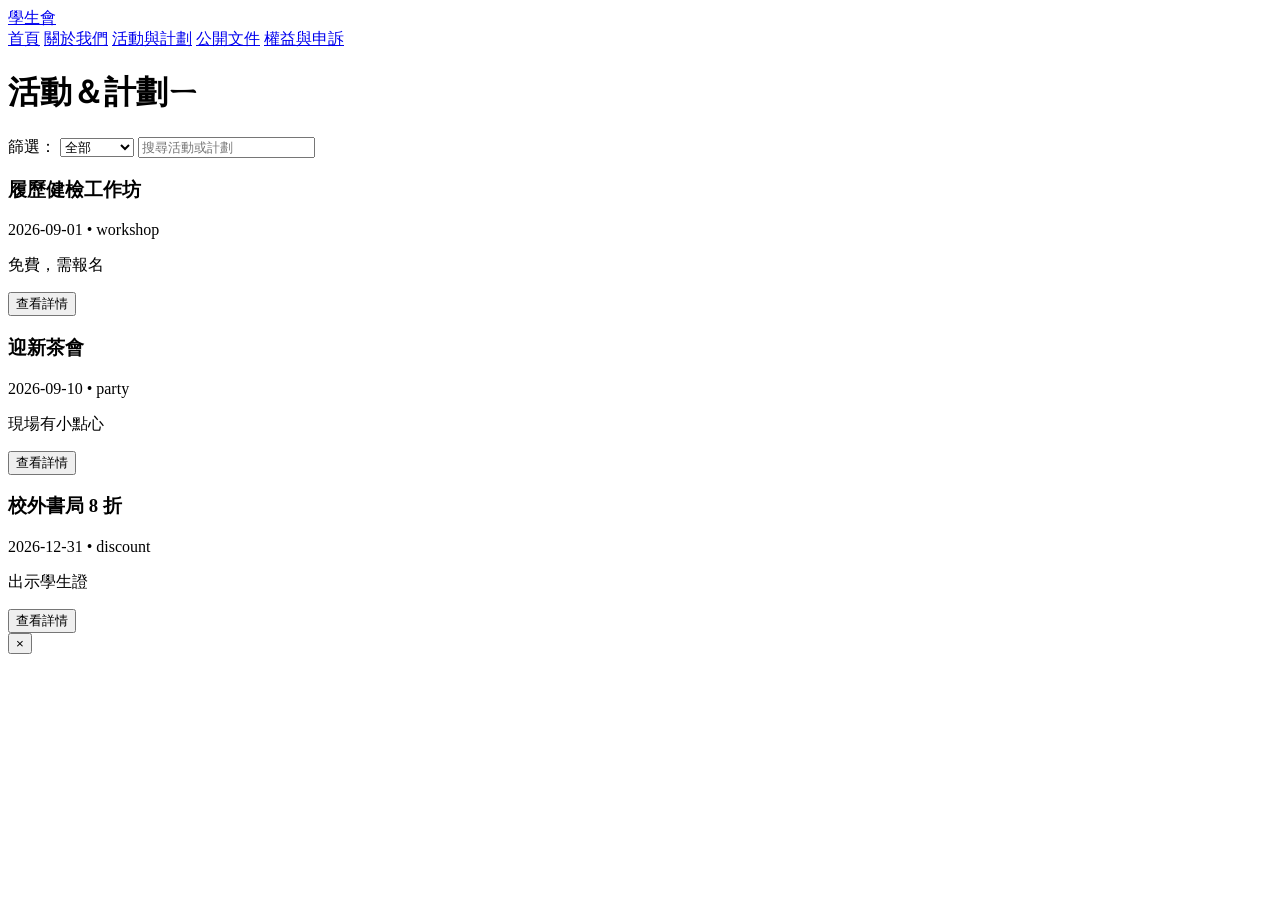
==== events.html @ 2f985852 "Add events.html" ====
<!doctype html>
<html lang="zh-Hant">
<head>
  <meta charset="utf-8" />
  <meta name="viewport" content="width=device-width,initial-scale=1" />
  <title>活動與特約店家 - 學生會</title>
  <link rel="stylesheet" href="css/style.css">
</head>
<body>
  <header class="site-header">
    <div class="container">
      <a class="logo" href="index.html">學生會</a>
      <nav class="nav">
        <a href="index.html">首頁</a>
        <a href="about.html">關於我們</a>
        <a href="events.html">活動與計劃</a>
        <a href="documents.html">公開文件</a>
        <a href="rights.html">權益與申訴</a>
      </nav>
    </div>
  </header>

  <main class="container">
    <h1>活動＆計劃ㄧ</h1>

    <section class="events-controls">
      <label>
        篩選：
        <select id="event-category">
          <option value="all">全部</option>
          <option value="workshop">計劃</option>
          <option value="party">人員招募</option>
          <option value="discount">特別活動</option>
        </select>
      </label>
      <input id="event-search" type="search" placeholder="搜尋活動或計劃">
    </section>

    <section id="events-list" class="events-list">
      <!-- 由 js/events.js 動態渲染活動項目 -->
    </section>
  </main>

  <!-- 簡單 Modal 範本 -->
  <div id="modal" class="modal" aria-hidden="true">
    <div class="modal-dialog">
      <button class="modal-close" id="modal-close">×</button>
      <div id="modal-content"></div>
    </div>
  </div>

  <script src="js/events.js"></script>
  <script src="js/main.js"></script>
</body>
</html>
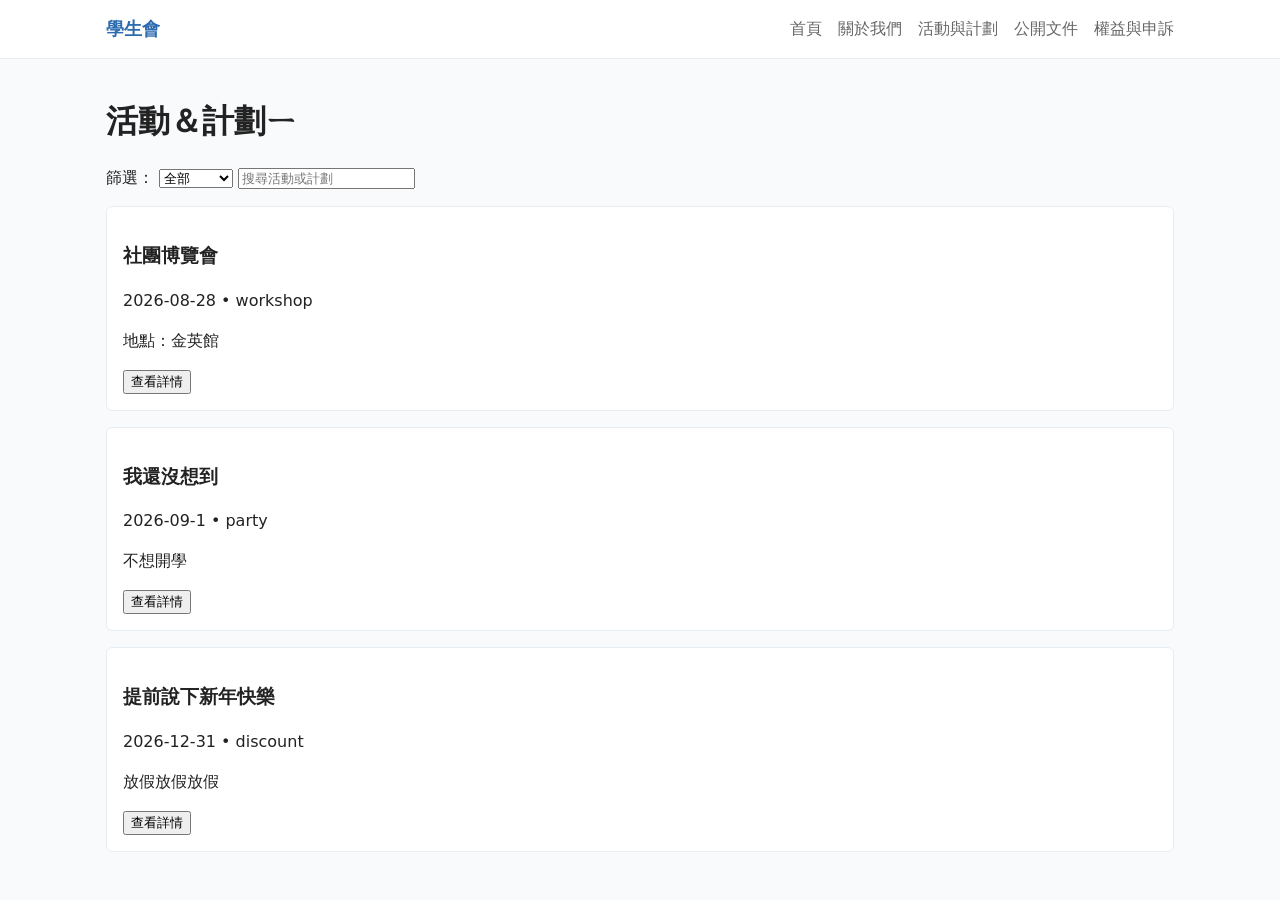
==== commit c4dc4ee0: "Update pages: index/about/events/rights/documents and update js/events.js" ====
--- a/events.html
+++ b/events.html
@@ -3,7 +3,7 @@
 <head>
   <meta charset="utf-8" />
   <meta name="viewport" content="width=device-width,initial-scale=1" />
-  <title>活動與特約店家 - 學生會</title>
+  <title>活動與計劃</title>
   <link rel="stylesheet" href="css/style.css">
 </head>
 <body>
--- a/css/style.css
+++ b/css/style.css
@@ -0,0 +1,83 @@
+/* 全站統一樣式（簡易範本） */
+:root{
+  --max-width:1100px;
+  --accent:#2b6cb0;
+  --muted:#666;
+  --bg:#f8fafc;
+}
+
+*{box-sizing:border-box}
+body{
+  font-family: system-ui, -apple-system, "Segoe UI", Roboto, "Noto Sans TC", "Microsoft JhengHei", sans-serif;
+  margin:0;
+  background:var(--bg);
+  color:#222;
+  line-height:1.5;
+}
+.container{
+  max-width:var(--max-width);
+  margin:0 auto;
+  padding:1rem;
+}
+.site-header{
+  background:white;
+  border-bottom:1px solid #e6edf3;
+}
+.site-header .container{
+  display:flex;
+  align-items:center;
+  gap:1rem;
+}
+.logo{
+  font-weight:700;
+  color:var(--accent);
+  text-decoration:none;
+  font-size:1.1rem;
+}
+.nav{
+  margin-left:auto;
+  display:flex;
+  gap:1rem;
+}
+.nav a{ text-decoration:none; color:var(--muted) }
+.nav a:hover{ color:var(--accent) }
+
+.nav-toggle{
+  display:none;
+  margin-left:auto;
+  background:transparent;
+  border:0;
+  font-size:1.4rem;
+}
+
+.hero{ padding:2rem 0 }
+.features{ display:grid; grid-template-columns:repeat(auto-fit,minmax(220px,1fr)); gap:1rem; margin-top:1.5rem }
+.features .btn{
+  display:inline-block;
+  margin-top:0.5rem;
+  padding:0.5rem 0.8rem;
+  background:var(--accent);
+  color:white;
+  text-decoration:none;
+  border-radius:4px;
+}
+
+/* events list */
+.events-list{ display:grid; gap:1rem; margin-top:1rem }
+.event-item{ background:white; padding:1rem; border:1px solid #e6edf3; border-radius:6px }
+
+/* modal */
+.modal{
+  position:fixed; inset:0; display:none; align-items:center; justify-content:center;
+  background:rgba(0,0,0,0.5);
+}
+.modal[aria-hidden="false"]{ display:flex }
+.modal-dialog{ background:white; max-width:700px; width:90%; padding:1rem; border-radius:8px; position:relative }
+.modal-close{ position:absolute; top:8px; right:8px; background:transparent; border:0; font-size:1.2rem }
+
+/* responsive */
+@media (max-width:800px){
+  .nav{ display:none }
+  .nav-toggle{ display:block }
+  .nav[aria-expanded="true"]{ display:flex; flex-direction:column; gap:0.5rem; position:absolute; top:64px; right:1rem; background:white; padding:1rem; border:1px solid #e6edf3; border-radius:6px }
+}
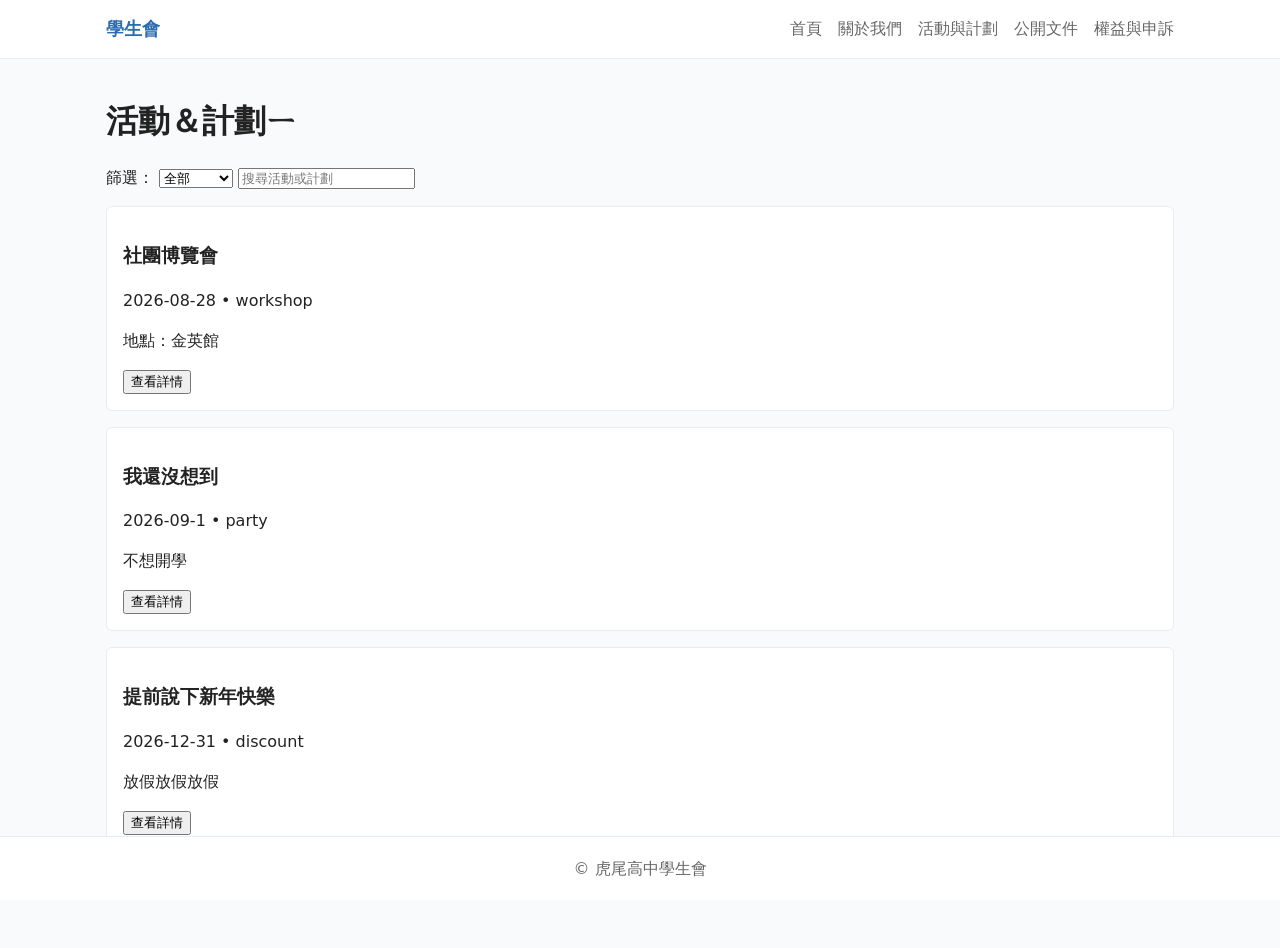
==== commit 603335a6: "Fix footer across pages: update index/about/events/rights/documents, update js/events.js and css to " ====
--- a/events.html
+++ b/events.html
@@ -49,6 +49,12 @@
     </div>
   </div>
 
+  <footer class="site-footer">
+    <div class="container">
+      <p>© 虎尾高中學生會</p>
+    </div>
+  </footer>
+
   <script src="js/events.js"></script>
   <script src="js/main.js"></script>
 </body>
--- a/css/style.css
+++ b/css/style.css
@@ -4,6 +4,7 @@
   --accent:#2b6cb0;
   --muted:#666;
   --bg:#f8fafc;
+  --footer-height:64px;
 }
 
 *{box-sizing:border-box}
@@ -13,6 +14,8 @@
   background:var(--bg);
   color:#222;
   line-height:1.5;
+  /* 預留 footer 高度，避免被固定 footer 遮蓋 */
+  padding-bottom: calc(var(--footer-height) + 16px);
 }
 .container{
   max-width:var(--max-width);
@@ -75,6 +78,22 @@
 .modal-dialog{ background:white; max-width:700px; width:90%; padding:1rem; border-radius:8px; position:relative }
 .modal-close{ position:absolute; top:8px; right:8px; background:transparent; border:0; font-size:1.2rem }
 
+/* footer 固定在視窗底部 */
+.site-footer{
+  position:fixed;
+  bottom:0;
+  left:0;
+  width:100%;
+  height:var(--footer-height);
+  background:white;
+  border-top:1px solid #e6edf3;
+  display:flex;
+  align-items:center;
+  z-index:20;
+}
+.site-footer .container{ max-width:var(--max-width); margin:0 auto; padding:0 1rem; }
+.site-footer p{ margin:0; color:var(--muted); }
+
 /* responsive */
 @media (max-width:800px){
   .nav{ display:none }
